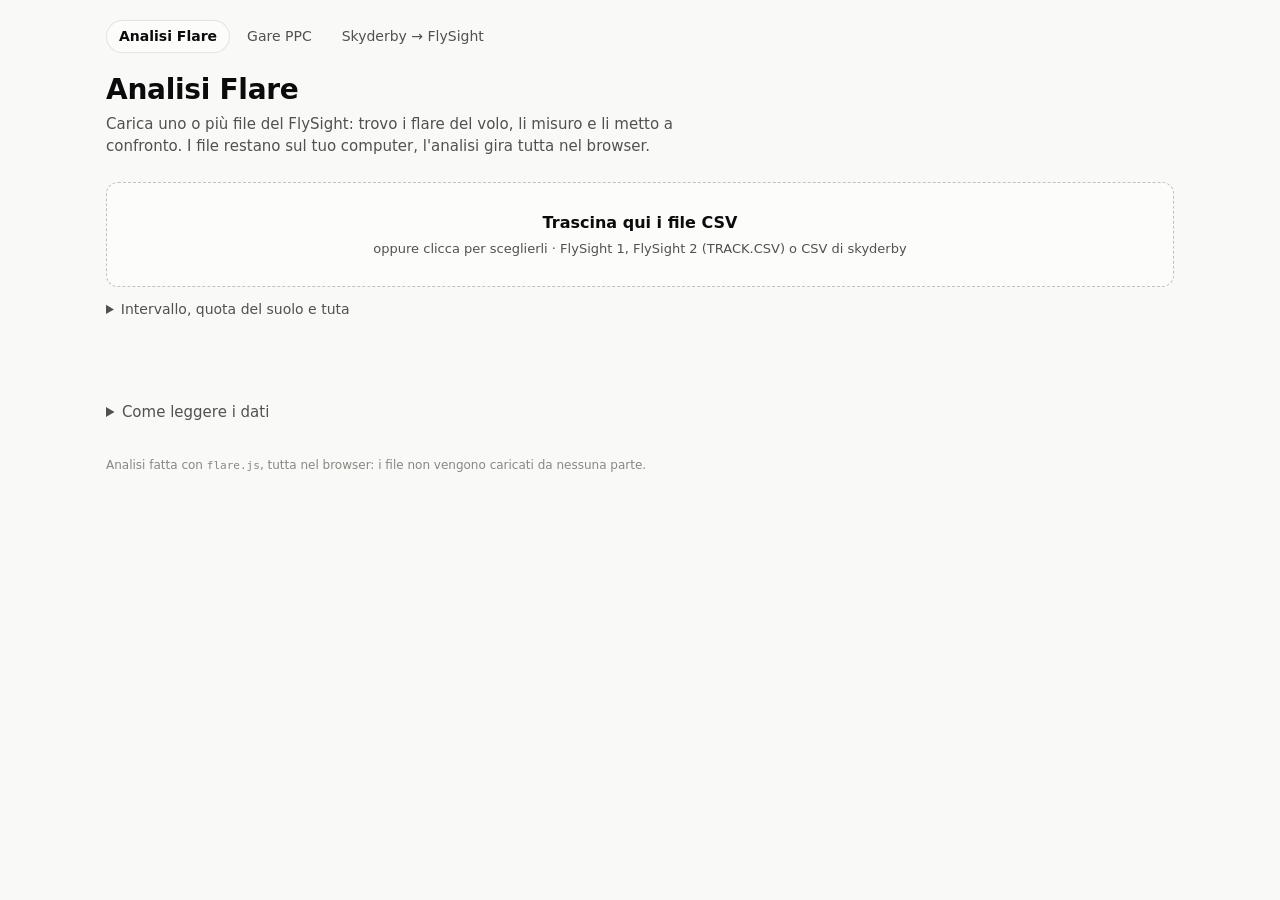
==== index.html @ 080bac43 "Analisi Flare: nuova sezione con giudizio, confronto e drag polar - Analisi tutta in JavaScript (fla" ====
<!doctype html>
<html lang="it">
<head>
<meta charset="utf-8">
<meta name="viewport" content="width=device-width, initial-scale=1">
<title>Analisi Flare</title>
<meta name="description" content="Analisi del flare da file GPS FlySight di tuta alare, direttamente nel browser.">
<link rel="stylesheet" href="style.css">
<script src="flare.js" defer></script>
</head>
<body>
<main>
  <nav class="sitenav" aria-label="Sezioni">
    <a href="index.html" aria-current="page">Analisi Flare</a>
    <a href="ppc.html">Gare PPC</a>
    <a href="skyderby.html">Skyderby → FlySight</a>
  </nav>

  <header class="top">
    <h1>Analisi Flare</h1>
    <p class="lede">Carica uno o più file del FlySight: trovo i flare del volo, li misuro e li metto a confronto.
      I file restano sul tuo computer, l'analisi gira tutta nel browser.</p>
  </header>

  <section class="input">
    <label class="drop" id="drop">
      <input type="file" id="files" accept=".csv,.CSV" multiple>
      <span class="drop-title">Trascina qui i file CSV</span>
      <span class="drop-sub">oppure clicca per sceglierli · FlySight 1, FlySight 2 (TRACK.CSV) o CSV di skyderby</span>
    </label>

    <details class="manual">
      <summary>Intervallo, quota del suolo e tuta</summary>
      <p>Normalmente il volo viene trovato da solo (dall'uscita all'apertura) e la quota del suolo dai punti
        dopo l'atterraggio. Se non funziona, indica tu dove cercare i flare, in secondi dall'inizio del file,
        e la quota del suolo in metri sul livello del mare (Reggio Emilia ≈ 36 m).
        Massa in volo (tu con l'attrezzatura) e superficie della tuta servono solo alla drag polar:
        cambiano la scala di CL e CD, non la forma né l'L/D. Se li lasci vuoti uso 80 kg e 2 m².</p>
      <div class="manual-row">
        <label>da <input type="number" id="da" step="1" min="0" inputmode="decimal"> s</label>
        <label>a <input type="number" id="a" step="1" min="0" inputmode="decimal"> s</label>
        <label>suolo <input type="number" id="ground" step="1" inputmode="decimal"> m</label>
        <label>massa <input type="number" id="mass" step="1" min="30" placeholder="80" inputmode="decimal"> kg</label>
        <label>superficie <input type="number" id="area" step="0.1" min="0.5" placeholder="2" inputmode="decimal"> m²</label>
        <button type="button" id="rerun" disabled>Rianalizza</button>
      </div>
    </details>

    <p class="status" id="status" role="status" aria-live="polite"></p>
  </section>

  <div id="results"></div>

  <details class="help">
    <summary>Come leggere i dati</summary>
    <dl>
      <dt>Dive angle</dt>
      <dd>L'inclinazione della traiettoria rispetto all'orizzonte, come in FlySight Viewer: positivo in picchiata,
        0 in orizzontale, negativo in salita. Nei grafici del flare il tempo è contato dal momento in cui diventi
        orizzontale (0 s).</dd>
      <dt>Carico (g)</dt>
      <dd>La pressione sulle ali: 1 g è il volo stabile, di più significa che stai tirando su. Si calcola da quanto
        velocemente curvi la traiettoria e da quanto vai veloce.</dd>
      <dt>V orizzontale</dt>
      <dd>La velocità totale nel momento in cui sei orizzontale. È il carburante della salita e conta al quadrato:
        10 km/h in più qui valgono parecchi metri.</dd>
      <dt>Parte ripida</dt>
      <dd>Il carico massimo finché la picchiata è oltre 25°. Deve restare leggero (sotto 2,1 g): tirare forte qui
        frena e consuma velocità prima di poterla usare. Sopra 2,6 g è uno strappo.</dd>
      <dt>Rotazione 45→25</dt>
      <dd>Quanti gradi al secondo ruoti tra 45° e 25° di picchiata. Paziente = 8 °/s o meno; i flare strappati
        arrivavano a 15–17 °/s. Da 45° all'orizzontale prenditi almeno 5 secondi.</dd>
      <dt>Picco di carico</dt>
      <dd>Il momento di massima pressione. Deve cadere vicino all'orizzonte (entro 12° di picchiata), non prima.</dd>
      <dt>g +1 s</dt>
      <dd>Il carico un secondo dopo l'orizzonte. Se scende sotto 1,6 g hai mollato all'orizzonte e la salita resta
        piatta: continua a ruotare per circa 2 secondi.</dd>
      <dt>Salita max</dt>
      <dd>L'angolo di salita più ripido dopo l'orizzonte. Con la CR+ i flare migliori arrivano a 20–25°.</dd>
      <dt>Guadagno</dt>
      <dd>Quota dell'apice meno quota del punto più basso.</dd>
      <dt>Ideale ed efficienza</dt>
      <dd>Senza aria tutta la velocità persa tra l'orizzontale e l'apice diventerebbe quota: (V orizz.² − V apice²) / 2g.
        L'efficienza è il guadagno vero diviso questo ideale; il resto se lo prende la resistenza. Nei flare buoni
        è intorno al 28%; sotto il 22% hai volato troppo in piano.</dd>
      <dt>V apice</dt>
      <dd>La velocità in cima alla salita: sotto 100 km/h attenzione, sotto 90 sei vicino allo stallo.</dd>
      <dt>Drag polar</dt>
      <dd>Coefficiente di portanza (CL) contro coefficiente di resistenza (CD), dalla V max all'apice. Si ricava
        dall'accelerazione: la parte opposta alla velocità è la resistenza, quella perpendicolare la portanza.
        Le rette tratteggiate sono a L/D costante (portanza diviso resistenza): più il punto sta in alto a sinistra,
        più la tuta stava volando in modo efficiente. Nel flare scorri lungo la polare: da CL basso in picchiata
        a CL alto quando tiri. <b>L/D massimo</b> è il valore più alto toccato nel flare; <b>CL max</b> è quanta
        portanza hai chiesto al massimo. La forma e l'L/D non dipendono da massa e superficie; il vento costante
        non cambia l'accelerazione ma sposta un po' la direzione della velocità, quindi leggila come tendenza.</dd>
      <dt>Riferimento +59 m</dt>
      <dd>La linea tratteggiata è il carico del flare record con la CR+ (8/11/2026): leggero e costante finché sei ripido,
        picco quasi 3 g all'orizzonte, pressione tenuta nei 2 s dopo.</dd>
      <dt>Precisione</dt>
      <dd>Il GPS misura la velocità rispetto al suolo, non all'aria: con vento i numeri cambiano un po'. Con file sotto
        i 5 Hz carichi e rotazioni sono approssimati. Le soglie sono tarate sulla Squirrel CR+.</dd>
    </dl>
  </details>

  <footer>Analisi fatta con <code>flare.js</code>, tutta nel browser: i file non vengono caricati da nessuna parte.</footer>
</main>
</body>
</html>
---- style.css ----
:root {
  color-scheme: light;
  --page: #f9f9f7;
  --surface: #fcfcfb;
  --ink: #0b0b0b;
  --ink-2: #52514e;
  --muted: #898781;
  --grid: #e1e0d9;
  --axis: #c3c2b7;
  --border: rgba(11, 11, 11, 0.10);
  --band: rgba(42, 120, 214, 0.08);
  --accent: #2a78d6;
  --error: #b42318;
  --s1: #2a78d6;  /* V totale */
  --s2: #eb6834;  /* V orizzontale */
  --s3: #1baf7a;  /* V verticale */
  --c4: #eda100;
  --c5: #e87ba4;
  --c6: #008300;
  --c7: #4a3aa7;
  --c8: #e34948;
}
@media (prefers-color-scheme: dark) {
  :root:not([data-theme="light"]) {
    color-scheme: dark;
    --page: #0d0d0d;
    --surface: #1a1a19;
    --ink: #ffffff;
    --ink-2: #c3c2b7;
    --muted: #898781;
    --grid: #2c2c2a;
    --axis: #383835;
    --border: rgba(255, 255, 255, 0.10);
    --band: rgba(57, 135, 229, 0.14);
    --accent: #3987e5;
    --error: #f97066;
    --s1: #3987e5;
    --s2: #d95926;
    --s3: #199e70;
    --c4: #c98500;
    --c5: #d55181;
    --c6: #008300;
    --c7: #9085e9;
    --c8: #e66767;
  }
}
:root[data-theme="dark"] {
  color-scheme: dark;
  --page: #0d0d0d;
  --surface: #1a1a19;
  --ink: #ffffff;
  --ink-2: #c3c2b7;
  --muted: #898781;
  --grid: #2c2c2a;
  --axis: #383835;
  --border: rgba(255, 255, 255, 0.10);
  --band: rgba(57, 135, 229, 0.14);
  --accent: #3987e5;
  --error: #f97066;
  --s1: #3987e5;
  --s2: #d95926;
  --s3: #199e70;
  --c4: #c98500;
  --c5: #d55181;
  --c6: #008300;
  --c7: #9085e9;
  --c8: #e66767;
}

* { box-sizing: border-box; }
html { -webkit-text-size-adjust: 100%; }
body {
  margin: 0;
  background: var(--page);
  color: var(--ink);
  font: 15px/1.5 system-ui, -apple-system, "Segoe UI", sans-serif;
}
main { max-width: 1100px; margin: 0 auto; padding: 32px 16px 48px; }
h1 { font-size: 28px; line-height: 1.2; margin: 0 0 6px; letter-spacing: -0.01em; }
h2 { font-size: 20px; margin: 0; line-height: 1.3; word-break: break-word; }
h3 { font-size: 16px; margin: 0 0 4px; }
.lede { color: var(--ink-2); margin: 0 0 24px; max-width: 62ch; }
code { font-size: 0.92em; }

/* ---------------------------------------------------------------- input */
.drop {
  display: flex; flex-direction: column; align-items: center; gap: 4px;
  padding: 28px 16px; text-align: center; cursor: pointer;
  background: var(--surface); border: 1.5px dashed var(--axis); border-radius: 12px;
  transition: border-color .15s, background .15s;
}
.drop:hover, .drop.over { border-color: var(--accent); }
.drop.over { background: var(--band); }
.drop input { position: absolute; width: 1px; height: 1px; opacity: 0; }
.drop:focus-within { outline: 2px solid var(--accent); outline-offset: 2px; }
.drop-title { font-weight: 600; font-size: 16px; }
.drop-sub { color: var(--ink-2); font-size: 13px; }

details > summary { cursor: pointer; color: var(--ink-2); }
details > summary:hover { color: var(--ink); }
.manual { margin-top: 12px; font-size: 14px; }
.manual p { color: var(--ink-2); margin: 8px 0; max-width: 70ch; }
.manual-row { display: flex; flex-wrap: wrap; gap: 12px; align-items: center; }
.manual input {
  width: 90px; padding: 6px 8px; font: inherit; color: var(--ink);
  background: var(--surface); border: 1px solid var(--axis); border-radius: 6px;
}
button {
  font: inherit; font-size: 14px; padding: 6px 12px; border-radius: 6px; cursor: pointer;
  color: var(--ink); background: var(--surface); border: 1px solid var(--axis);
}
button:hover:not(:disabled) { border-color: var(--accent); }
button:disabled { opacity: .5; cursor: default; }
.status { min-height: 1.5em; color: var(--ink-2); font-size: 14px; margin: 12px 0 0; }
.status.error { color: var(--error); }

/* -------------------------------------------------------------- results */
#results { display: flex; flex-direction: column; gap: 24px; margin-top: 16px; }
.card {
  background: var(--surface); border: 1px solid var(--border); border-radius: 12px;
  padding: 20px; min-width: 0;
}
.card-head { display: flex; flex-wrap: wrap; justify-content: space-between; align-items: baseline; gap: 8px 16px; margin-bottom: 4px; }
.meta { color: var(--ink-2); font-size: 13px; margin: 0 0 16px; }
.err { color: var(--error); margin: 8px 0 0; }
.block { margin-top: 20px; }
.block-head { display: flex; justify-content: space-between; align-items: baseline; gap: 8px; margin-bottom: 8px; }
.block-head h3 { margin: 0; }
.hint { color: var(--muted); font-size: 13px; margin: 0 0 8px; }

.flares { display: grid; gap: 16px; margin-top: 20px; }
.flare { border-top: 1px solid var(--border); padding-top: 20px; }
.flare-grid { display: grid; grid-template-columns: 1fr 1fr; gap: 16px; }
.flare-grid > .wide { grid-column: 1 / -1; }
@media (max-width: 720px) { .flare-grid { grid-template-columns: 1fr; } }
.chart-title { font-size: 13px; color: var(--ink-2); margin: 0 0 4px; }

.links { display: flex; flex-wrap: wrap; gap: 8px; }
.linkbtn { background: none; border: none; padding: 0; color: var(--accent); font-size: 13px; }
.linkbtn:hover { text-decoration: underline; }

/* --------------------------------------------------------------- tables */
.scroll { overflow-x: auto; -webkit-overflow-scrolling: touch; border: 1px solid var(--border); border-radius: 8px; }
table { border-collapse: collapse; width: 100%; font-size: 13px; }
th, td { padding: 6px 10px; text-align: right; white-space: nowrap; font-variant-numeric: tabular-nums; }
th:first-child, td:first-child { text-align: left; }
thead th { color: var(--ink-2); font-weight: 600; border-bottom: 1px solid var(--axis); background: var(--surface); position: sticky; top: 0; }
tbody tr + tr td { border-top: 1px solid var(--grid); }
tbody td:first-child { color: var(--ink-2); }
td.event { color: var(--ink); font-weight: 600; text-align: left; }
tr.marked td { background: var(--band); }

/* --------------------------------------------------------------- charts */
.chart { position: relative; width: 100%; }
.chart svg { display: block; width: 100%; overflow: visible; touch-action: pan-y; }
.chart svg:focus { outline: none; }
.chart svg:focus-visible { outline: 2px solid var(--accent); outline-offset: 2px; border-radius: 4px; }
.legend { display: flex; flex-wrap: wrap; gap: 4px 16px; font-size: 12px; color: var(--ink-2); margin-bottom: 4px; }
.legend span { display: inline-flex; align-items: center; gap: 6px; }
.key { display: inline-block; width: 14px; height: 2px; border-radius: 1px; }
.tick { fill: var(--muted); font-size: 11px; font-variant-numeric: tabular-nums; }
.gridline { stroke: var(--grid); stroke-width: 1; }
.baseline { stroke: var(--axis); stroke-width: 1; }
.mark-line { stroke: var(--muted); stroke-width: 1; stroke-dasharray: 3 3; }
.mark-label { fill: var(--ink-2); font-size: 11px; }
.band { fill: var(--band); }
.band-label { fill: var(--ink-2); font-size: 11px; font-weight: 600; }
.direct { fill: var(--ink-2); font-size: 11px; }
.cross { stroke: var(--muted); stroke-width: 1; }
.ray { stroke: var(--axis); stroke-width: 1; stroke-dasharray: 2 4; }
.ray-label { fill: var(--muted); font-size: 10px; }
.picks { display: flex; flex-wrap: wrap; gap: 4px 16px; margin: 4px 0 12px; }
.picks .check { margin: 0; }
.tip {
  position: absolute; top: 0; pointer-events: none; z-index: 2;
  background: var(--surface); color: var(--ink); border: 1px solid var(--border);
  box-shadow: 0 4px 16px rgba(0, 0, 0, .12); border-radius: 8px;
  padding: 8px 10px; font-size: 12px; min-width: 120px;
}
.tip[hidden] { display: none; }
.tip-head { color: var(--muted); margin-bottom: 4px; }
.tip-row { display: flex; align-items: center; gap: 8px; }
.tip-row b { font-variant-numeric: tabular-nums; min-width: 3.5em; text-align: right; }
.tip-row span:last-child { color: var(--ink-2); }

/* --------------------------------------------------------------- flare */
.kpis { display: grid; grid-template-columns: repeat(auto-fit, minmax(150px, 1fr)); gap: 12px; margin: 12px 0 16px; }
.kpi { display: flex; flex-direction: column; gap: 2px; padding: 12px 14px; background: var(--page); border: 1px solid var(--border); border-radius: 8px; }
.kpi-label { font-size: 12px; color: var(--ink-2); }
.kpi-value { font-size: 24px; font-weight: 600; font-variant-numeric: tabular-nums; line-height: 1.2; }
.kpi-value small { font-size: 13px; font-weight: 400; color: var(--ink-2); }
.kpi-sub { font-size: 12px; color: var(--muted); }
.verdict { margin: 0 0 20px; }
.advice { margin: 0 0 10px; padding: 10px 14px; border-left: 3px solid var(--accent); background: var(--band); border-radius: 0 8px 8px 0; max-width: 80ch; }
.checks { list-style: none; margin: 0; padding: 0; display: grid; gap: 6px; max-width: 90ch; font-size: 14px; }
.checks li { display: flex; gap: 10px; align-items: baseline; color: var(--ink-2); }
.checks li b { color: var(--ink); }
.badge { flex: none; width: 18px; height: 18px; border-radius: 50%; display: inline-grid; place-items: center; font-size: 11px; font-weight: 700; color: #fff; transform: translateY(3px); }
.ok .badge { background: #1baf7a; }
.warn .badge { background: #c98500; }
.bad .badge { background: var(--error); }
.sr { position: absolute; width: 1px; height: 1px; overflow: hidden; clip: rect(0 0 0 0); }
.flare > .block-head { flex-wrap: wrap; }
.flare details { margin-top: 16px; font-size: 14px; }
.flare details summary { color: var(--accent); cursor: pointer; }
tr.marked td { font-weight: 600; }

/* ----------------------------------------------------------------- help */
.help { margin-top: 32px; }
.help dl { margin: 12px 0 0; display: grid; grid-template-columns: max-content 1fr; gap: 8px 20px; max-width: 860px; }
.help dt { font-weight: 600; }
.help dd { margin: 0; color: var(--ink-2); }
@media (max-width: 600px) {
  .help dl { grid-template-columns: 1fr; gap: 2px; }
  .help dd { margin-bottom: 10px; }
  .card { padding: 16px; }
}
footer { margin-top: 32px; color: var(--muted); font-size: 12px; }

/* ------------------------------------------------------------ site nav */
.sitenav { display: flex; flex-wrap: wrap; gap: 4px; margin: -12px 0 20px; font-size: 14px; }
.sitenav a {
  color: var(--ink-2); text-decoration: none; padding: 5px 12px; border-radius: 999px;
  border: 1px solid transparent;
}
.sitenav a:hover { color: var(--ink); border-color: var(--axis); }
.sitenav a[aria-current="page"] { color: var(--ink); background: var(--surface); border-color: var(--border); font-weight: 600; }

/* ----------------------------------------------------------------- PPC */
[hidden] { display: none !important; }
#app { display: flex; flex-direction: column; gap: 24px; margin-top: 16px; }
.pick { display: inline-flex; align-items: center; gap: 8px; font-size: 13px; color: var(--ink-2); }
select, .ppc-settings input[type="number"] {
  font: inherit; font-size: 14px; padding: 6px 8px; color: var(--ink);
  background: var(--surface); border: 1px solid var(--axis); border-radius: 6px; max-width: 100%;
}
.ppc-layout { display: grid; grid-template-columns: minmax(0, 1fr) minmax(0, 1.1fr); gap: 24px; }
@media (max-width: 760px) { .ppc-layout { grid-template-columns: 1fr; } }
.ppc-settings { display: flex; flex-direction: column; gap: 16px; }
.field { display: flex; flex-direction: column; gap: 6px; }
.field-label { font-size: 13px; font-weight: 600; color: var(--ink-2); }
.field .hint { margin: 0; }
.window-row { display: flex; flex-wrap: wrap; gap: 8px; align-items: center; }
.window-row label { display: inline-flex; align-items: center; gap: 6px; font-size: 14px; color: var(--ink-2); }
.window-row input[type="number"] { width: 96px; }
.lane-row input[type="number"] { width: 130px; }
.ppc-settings input:disabled { opacity: .5; }
.updown { display: inline-flex; }
.updown button { padding: 6px 10px; }
.updown button:first-child { border-radius: 6px 0 0 6px; }
.updown button:last-child { border-radius: 0 6px 6px 0; margin-left: -1px; }
.check { display: inline-flex; align-items: center; gap: 8px; font-size: 14px; cursor: pointer; }
.check.small { font-size: 13px; color: var(--ink-2); margin-bottom: 8px; }
.seg { display: inline-flex; border: 1px solid var(--axis); border-radius: 8px; padding: 2px; width: max-content; max-width: 100%; }
.seg button { border: none; background: none; border-radius: 6px; padding: 6px 14px; color: var(--ink-2); }
.seg button[aria-checked="true"] { background: var(--accent); color: #fff; }
.seg button:hover:not([aria-checked="true"]) { color: var(--ink); }

.score { display: flex; flex-direction: column; gap: 2px; padding: 14px 16px; border-radius: 10px; background: var(--band); margin-bottom: 12px; }
.score-label { font-size: 13px; color: var(--ink-2); font-weight: 600; }
.score-value { font-size: 34px; font-weight: 650; line-height: 1.15; font-variant-numeric: tabular-nums; letter-spacing: -0.01em; }
.score-value small, .stats dd small { font-size: 0.5em; font-weight: 500; color: var(--ink-2); }
.stats { display: grid; grid-template-columns: max-content 1fr; gap: 6px 16px; margin: 0 0 12px; align-items: baseline; }
.stats dt { color: var(--ink-2); font-size: 14px; }
.stats dd { margin: 0; font-size: 20px; font-weight: 600; font-variant-numeric: tabular-nums; }
.stats dd small { font-size: 13px; }
.stats .on { color: var(--accent); }
.stats.small dd { font-size: 16px; }
.air { border-top: 1px solid var(--border); padding-top: 12px; margin-top: 4px; }
.air-title { font-size: 13px; font-weight: 600; color: var(--ink-2); margin: 0 0 8px; }
.panel-title { fill: var(--ink-2); font-size: 12px; }
.key.dash { background: none !important; border-top: 2px dashed var(--c); height: 0; }
.lane { fill: var(--band); stroke: var(--accent); stroke-width: 1; stroke-dasharray: 4 3; }
.arrow { vertical-align: -3px; color: var(--ink); }
#wind .scroll { margin-bottom: 8px; }
#wind td:nth-child(3), #wind th:nth-child(3) { text-align: left; }
#app .block-head { flex-wrap: wrap; }
#app .block-head h3 { margin-right: auto; }
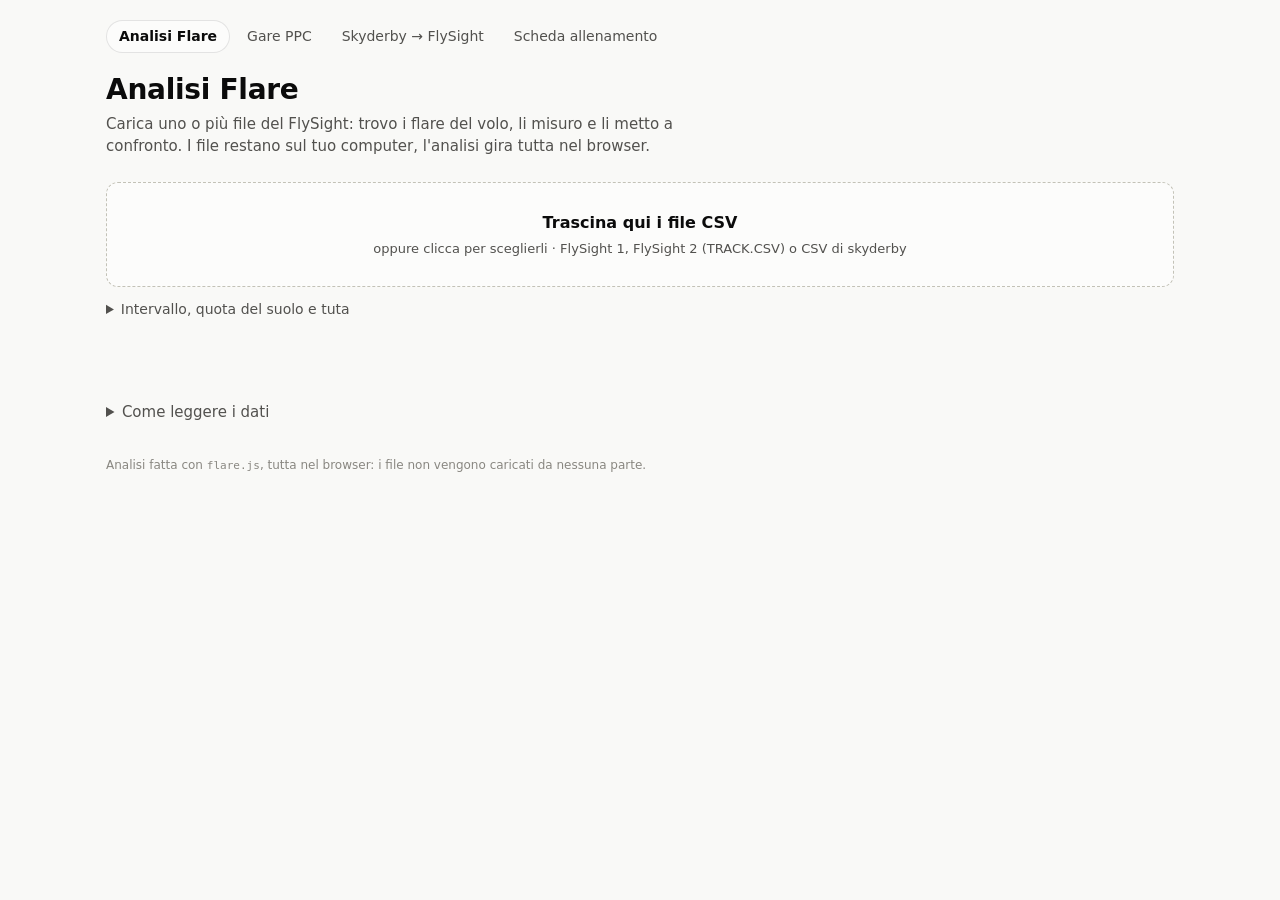
==== commit e2ae4773: "Scheda allenamento: nuova sezione interattiva Pagina scheda.html con la scheda off-season letta da s" ====
--- a/index.html
+++ b/index.html
@@ -14,6 +14,7 @@
     <a href="index.html" aria-current="page">Analisi Flare</a>
     <a href="ppc.html">Gare PPC</a>
     <a href="skyderby.html">Skyderby → FlySight</a>
+    <a href="scheda.html">Scheda allenamento</a>
   </nav>
 
   <header class="top">
@@ -64,12 +65,24 @@
       <dt>V orizzontale</dt>
       <dd>La velocità totale nel momento in cui sei orizzontale. È il carburante della salita e conta al quadrato:
         10 km/h in più qui valgono parecchi metri.</dd>
+      <dt>Picchiata prima del flare</dt>
+      <dd>Il tratto continuo più ripido di 15° che finisce alla V max: quanto dura, l'angolo medio e la quota che consuma.
+        La V max è <b>già stabile</b> se nei 3 secondi prima è cresciuta meno di 5 km/h, cioè avevi già raggiunto la velocità
+        della picchiata; <b>ancora in aumento</b> vuol dire che hai iniziato a tirare mentre stavi ancora accelerando.</dd>
+      <dt>Riepilogo</dt>
+      <dd>Una colonna per flare; con più flare in grassetto c'è il valore migliore di ogni riga.</dd>
+      <dt>Carico a 250 km/h</dt>
+      <dd>Più vai veloce, più g senti per la stessa posizione delle ali: a 420 km/h una richiamata morbida dà 4 g.
+        Per confrontare flare con velocità diverse il carico viene riportato a 250 km/h (g × (250 / V)²): dice quanto
+        sta lavorando l'ala, indipendentemente dalla velocità. È il grafico "Quanto lavora l'ala".</dd>
       <dt>Parte ripida</dt>
-      <dd>Il carico massimo finché la picchiata è oltre 25°. Deve restare leggero (sotto 2,1 g): tirare forte qui
-        frena e consuma velocità prima di poterla usare. Sopra 2,6 g è uno strappo.</dd>
+      <dd>Il carico massimo, riportato a 250 km/h, finché la picchiata è oltre 25°. Deve restare leggero (sotto 1,8):
+        tirare forte qui frena e consuma velocità prima di poterla usare. Sopra 2,4 è uno strappo. Nei flare buoni con la
+        CR+ e in quelli da +87…+158 m di altri piloti sta tra 1,5 e 1,8; nei flare strappati tra 2,6 e 3,3.</dd>
       <dt>Rotazione 45→25</dt>
-      <dd>Quanti gradi al secondo ruoti tra 45° e 25° di picchiata. Paziente = 8 °/s o meno; i flare strappati
-        arrivavano a 15–17 °/s. Da 45° all'orizzontale prenditi almeno 5 secondi.</dd>
+      <dd>Quanti gradi al secondo ruoti tra 45° e 25° di picchiata, riportati a 300 km/h (a velocità più alta, con la
+        stessa ala, si ruota più in fretta). Paziente = 8 °/s o meno; i flare strappati arrivavano a 15–17 °/s.
+        Da 45° all'orizzontale prenditi almeno 5 secondi.</dd>
       <dt>Picco di carico</dt>
       <dd>Il momento di massima pressione. Deve cadere vicino all'orizzonte (entro 12° di picchiata), non prima.</dd>
       <dt>g +1 s</dt>
@@ -94,8 +107,8 @@
         portanza hai chiesto al massimo. La forma e l'L/D non dipendono da massa e superficie; il vento costante
         non cambia l'accelerazione ma sposta un po' la direzione della velocità, quindi leggila come tendenza.</dd>
       <dt>Riferimento +59 m</dt>
-      <dd>La linea tratteggiata è il carico del flare record con la CR+ (8/11/2026): leggero e costante finché sei ripido,
-        picco quasi 3 g all'orizzonte, pressione tenuta nei 2 s dopo.</dd>
+      <dd>La linea tratteggiata nel grafico "Quanto lavora l'ala" è il flare record con la CR+ (8/11/2026): leggero
+        finché sei ripido, rampa continua fino all'orizzonte, ala ancora carica nella salita.</dd>
       <dt>Precisione</dt>
       <dd>Il GPS misura la velocità rispetto al suolo, non all'aria: con vento i numeri cambiano un po'. Con file sotto
         i 5 Hz carichi e rotazioni sono approssimati. Le soglie sono tarate sulla Squirrel CR+.</dd>
--- a/style.css
+++ b/style.css
@@ -201,6 +201,13 @@
 .bad .badge { background: var(--error); }
 .sr { position: absolute; width: 1px; height: 1px; overflow: hidden; clip: rect(0 0 0 0); }
 .flare > .block-head { flex-wrap: wrap; }
+table.summary th, table.summary td { white-space: normal; text-align: left; vertical-align: top; min-width: 9em; padding: 8px 12px; }
+table.summary tbody th { color: var(--ink-2); font-weight: 400; min-width: 12em; position: sticky; left: 0; background: var(--surface); }
+table.summary thead th:first-child { position: sticky; left: 0; z-index: 1; }
+table.summary td.best { font-weight: 700; }
+table.summary tbody tr + tr th { border-top: 1px solid var(--grid); }
+.flare-pick { display: flex; flex-wrap: wrap; align-items: center; gap: 8px 12px; }
+.flare-pick .seg { flex-wrap: wrap; }
 .flare details { margin-top: 16px; font-size: 14px; }
 .flare details summary { color: var(--accent); cursor: pointer; }
 tr.marked td { font-weight: 600; }
@@ -276,3 +283,75 @@
 #wind td:nth-child(3), #wind th:nth-child(3) { text-align: left; }
 #app .block-head { flex-wrap: wrap; }
 #app .block-head h3 { margin-right: auto; }
+
+/* ------------------------------------------------------------- scheda */
+.sk-meta { display: flex; flex-wrap: wrap; gap: 6px 20px; margin: 0 0 20px; font-size: 13px; }
+.sk-meta div { display: flex; gap: 6px; }
+.sk-meta dt { color: var(--ink-2); }
+.sk-meta dd { margin: 0; font-weight: 600; font-variant-numeric: tabular-nums; }
+.sk-bar { display: flex; flex-wrap: wrap; justify-content: space-between; align-items: center; gap: 12px 24px; }
+.sk-bar-group { display: flex; flex-wrap: wrap; align-items: center; gap: 8px; }
+.sk-bar-label { font-size: 13px; color: var(--ink-2); font-weight: 600; }
+#edit[aria-pressed="true"] { background: var(--accent); border-color: var(--accent); color: #fff; }
+.sk-filebtn {
+  position: relative; display: inline-flex; align-items: center; font-size: 14px; padding: 6px 12px;
+  border-radius: 6px; cursor: pointer; background: var(--surface); border: 1px solid var(--axis);
+}
+.sk-filebtn:hover { border-color: var(--accent); }
+.sk-filebtn:focus-within { outline: 2px solid var(--accent); outline-offset: 2px; }
+.sk-filebtn input { position: absolute; width: 1px; height: 1px; opacity: 0; }
+.sk-local, .sk-edit-hint { font-size: 13px; color: var(--ink-2); margin: 4px 0 0; max-width: 80ch; }
+.sk-edit-hint { padding: 10px 14px; border-left: 3px solid var(--accent); background: var(--band); border-radius: 0 8px 8px 0; }
+
+.sk-section { margin-top: 32px; }
+.sk-section-title { font-size: 13px; text-transform: uppercase; letter-spacing: .08em; color: var(--ink-2); font-weight: 600; margin-bottom: 12px; }
+.sk-modules { display: grid; grid-template-columns: repeat(auto-fit, minmax(min(100%, 440px), 1fr)); gap: 16px; align-items: start; }
+.sk-module { display: flex; flex-direction: column; gap: 10px; }
+.sk-module-head { display: flex; flex-wrap: wrap; align-items: baseline; gap: 4px 10px; }
+.sk-module-head h3 { margin: 0; }
+.sk-tag { font-size: 12px; font-weight: 700; color: var(--accent); font-variant-numeric: tabular-nums; }
+.sk-day { font-size: 13px; color: var(--muted); }
+
+.sk-table th, .sk-table td { white-space: normal; text-align: left; vertical-align: top; padding: 7px 10px; }
+.sk-table tbody td:first-child { color: var(--ink); }
+.sk-table td.sk-val { white-space: nowrap; font-variant-numeric: tabular-nums; color: var(--ink-2); width: 1%; }
+.sk-table td.sk-var { color: var(--accent); font-weight: 600; }
+.sk-table.sk-num td { white-space: nowrap; color: var(--ink-2); }
+.sk-table.sk-num td:first-child { font-weight: 700; color: var(--accent); }
+.sk-table tr.sk-sub td {
+  font-size: 11px; font-weight: 700; letter-spacing: .06em; text-transform: uppercase; color: var(--accent);
+  padding-top: 12px; background: var(--band);
+}
+.sk-note { margin: 0; font-size: 13px; color: var(--ink-2); padding: 8px 12px; border-left: 3px solid var(--axis); background: var(--page); border-radius: 0 6px 6px 0; }
+.sk-note-dz { border-left-color: var(--c4); }
+
+.sk-week, .sk-rules { margin-top: 32px; }
+.sk-week h2, .sk-rules h2 { margin-bottom: 12px; }
+.sk-week-table td { min-width: 9em; }
+.sk-week-table td.sk-dayname { font-weight: 700; min-width: 0; width: 1%; white-space: nowrap; }
+.sk-slot { display: block; font-size: 11px; font-weight: 700; letter-spacing: .06em; text-transform: uppercase; color: var(--muted); }
+.sk-hard { color: var(--error); font-weight: 600; }
+.sk-strong { color: var(--ink); font-weight: 600; }
+.sk-easy { color: var(--ink-2); }
+.sk-fly { color: var(--accent); font-weight: 600; }
+.sk-week-note { margin: 10px 0 0; }
+.sk-rules ul { margin: 0; padding-left: 18px; display: grid; gap: 6px; font-size: 14px; color: var(--ink-2); max-width: 90ch; }
+.sk-rules b { color: var(--ink); }
+
+.sk-editing [data-ed] { outline: 1px dashed var(--axis); outline-offset: 1px; border-radius: 3px; min-width: 1.5em; cursor: text; }
+.sk-editing [data-ed]:focus { outline: 2px solid var(--accent); background: var(--band); }
+.sk-x-col { width: 1%; padding: 4px !important; }
+.sk-x { padding: 2px 8px; font-size: 12px; color: var(--muted); }
+.sk-x:hover { color: var(--error); border-color: var(--error) !important; }
+.sk-add { display: flex; gap: 8px; margin-top: 8px; }
+.sk-add button { font-size: 13px; padding: 4px 10px; }
+
+@media print {
+  .sitenav, .sk-bar, .status, .sk-local, .sk-edit-hint, .sk-add, .sk-x-col { display: none !important; }
+  body { background: #fff; color: #000; font-size: 11px; }
+  main { padding: 0; max-width: none; }
+  .card { border: 1px solid #ccc; break-inside: avoid; padding: 10px; }
+  .sk-modules { grid-template-columns: 1fr 1fr; gap: 8px; }
+  .sk-section { margin-top: 14px; }
+  .scroll { overflow: visible; border: none; }
+}
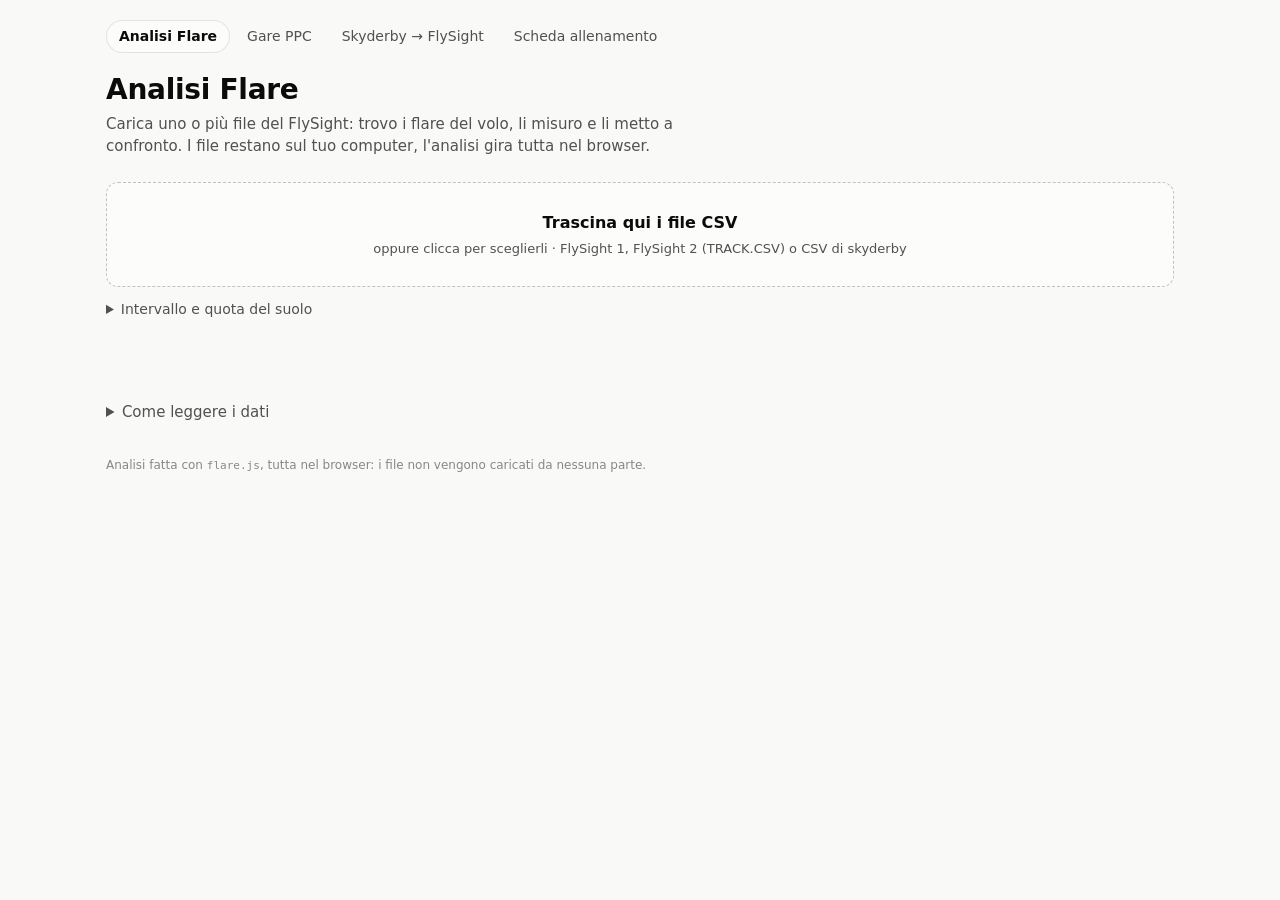
==== commit 51863b08: "Analisi Flare: solo la tabella di resoconto, più colorata - Tolti tutti i grafici (anche dal confron" ====
--- a/index.html
+++ b/index.html
@@ -31,18 +31,14 @@
     </label>
 
     <details class="manual">
-      <summary>Intervallo, quota del suolo e tuta</summary>
+      <summary>Intervallo e quota del suolo</summary>
       <p>Normalmente il volo viene trovato da solo (dall'uscita all'apertura) e la quota del suolo dai punti
         dopo l'atterraggio. Se non funziona, indica tu dove cercare i flare, in secondi dall'inizio del file,
-        e la quota del suolo in metri sul livello del mare (Reggio Emilia ≈ 36 m).
-        Massa in volo (tu con l'attrezzatura) e superficie della tuta servono solo alla drag polar:
-        cambiano la scala di CL e CD, non la forma né l'L/D. Se li lasci vuoti uso 80 kg e 2 m².</p>
+        e la quota del suolo in metri sul livello del mare (Reggio Emilia ≈ 36 m).</p>
       <div class="manual-row">
         <label>da <input type="number" id="da" step="1" min="0" inputmode="decimal"> s</label>
         <label>a <input type="number" id="a" step="1" min="0" inputmode="decimal"> s</label>
         <label>suolo <input type="number" id="ground" step="1" inputmode="decimal"> m</label>
-        <label>massa <input type="number" id="mass" step="1" min="30" placeholder="80" inputmode="decimal"> kg</label>
-        <label>superficie <input type="number" id="area" step="0.1" min="0.5" placeholder="2" inputmode="decimal"> m²</label>
         <button type="button" id="rerun" disabled>Rianalizza</button>
       </div>
     </details>
@@ -57,8 +53,7 @@
     <dl>
       <dt>Dive angle</dt>
       <dd>L'inclinazione della traiettoria rispetto all'orizzonte, come in FlySight Viewer: positivo in picchiata,
-        0 in orizzontale, negativo in salita. Nei grafici del flare il tempo è contato dal momento in cui diventi
-        orizzontale (0 s).</dd>
+        0 in orizzontale, negativo in salita.</dd>
       <dt>Carico (g)</dt>
       <dd>La pressione sulle ali: 1 g è il volo stabile, di più significa che stai tirando su. Si calcola da quanto
         velocemente curvi la traiettoria e da quanto vai veloce.</dd>
@@ -70,19 +65,13 @@
         La V max è <b>già stabile</b> se nei 3 secondi prima è cresciuta meno di 5 km/h, cioè avevi già raggiunto la velocità
         della picchiata; <b>ancora in aumento</b> vuol dire che hai iniziato a tirare mentre stavi ancora accelerando.</dd>
       <dt>Riepilogo</dt>
-      <dd>Una colonna per flare; con più flare in grassetto c'è il valore migliore di ogni riga.</dd>
-      <dt>Carico a 250 km/h</dt>
-      <dd>Più vai veloce, più g senti per la stessa posizione delle ali: a 420 km/h una richiamata morbida dà 4 g.
-        Per confrontare flare con velocità diverse il carico viene riportato a 250 km/h (g × (250 / V)²): dice quanto
-        sta lavorando l'ala, indipendentemente dalla velocità. È il grafico "Quanto lavora l'ala".</dd>
-      <dt>Parte ripida</dt>
-      <dd>Il carico massimo, riportato a 250 km/h, finché la picchiata è oltre 25°. Deve restare leggero (sotto 1,8):
-        tirare forte qui frena e consuma velocità prima di poterla usare. Sopra 2,4 è uno strappo. Nei flare buoni con la
-        CR+ e in quelli da +87…+158 m di altri piloti sta tra 1,5 e 1,8; nei flare strappati tra 2,6 e 3,3.</dd>
+      <dd>Una colonna per flare, con le misure divise in tre fasi: picchiata, richiamata e salita. Con più flare
+        ogni cella è colorata rispetto agli altri della stessa riga: verde verso il migliore, arancio verso il
+        peggiore, senza colore a metà; il migliore è anche in grassetto. Caricando più file compare in cima il
+        confronto con tutti i flare, con un colore per file.</dd>
       <dt>Rotazione 45→25</dt>
-      <dd>Quanti gradi al secondo ruoti tra 45° e 25° di picchiata, riportati a 300 km/h (a velocità più alta, con la
-        stessa ala, si ruota più in fretta). Paziente = 8 °/s o meno; i flare strappati arrivavano a 15–17 °/s.
-        Da 45° all'orizzontale prenditi almeno 5 secondi.</dd>
+      <dd>Quanti gradi al secondo ruoti tra 45° e 25° di picchiata. Paziente = 8 °/s o meno; i flare strappati
+        arrivavano a 15–17 °/s. Da 45° all'orizzontale prenditi almeno 5 secondi.</dd>
       <dt>Picco di carico</dt>
       <dd>Il momento di massima pressione. Deve cadere vicino all'orizzonte (entro 12° di picchiata), non prima.</dd>
       <dt>g +1 s</dt>
@@ -98,20 +87,13 @@
         è intorno al 28%; sotto il 22% hai volato troppo in piano.</dd>
       <dt>V apice</dt>
       <dd>La velocità in cima alla salita: sotto 100 km/h attenzione, sotto 90 sei vicino allo stallo.</dd>
-      <dt>Drag polar</dt>
-      <dd>Coefficiente di portanza (CL) contro coefficiente di resistenza (CD), dalla V max all'apice. Si ricava
-        dall'accelerazione: la parte opposta alla velocità è la resistenza, quella perpendicolare la portanza.
-        Le rette tratteggiate sono a L/D costante (portanza diviso resistenza): più il punto sta in alto a sinistra,
-        più la tuta stava volando in modo efficiente. Nel flare scorri lungo la polare: da CL basso in picchiata
-        a CL alto quando tiri. <b>L/D massimo</b> è il valore più alto toccato nel flare; <b>CL max</b> è quanta
-        portanza hai chiesto al massimo. La forma e l'L/D non dipendono da massa e superficie; il vento costante
-        non cambia l'accelerazione ma sposta un po' la direzione della velocità, quindi leggila come tendenza.</dd>
-      <dt>Riferimento +59 m</dt>
-      <dd>La linea tratteggiata nel grafico "Quanto lavora l'ala" è il flare record con la CR+ (8/11/2026): leggero
-        finché sei ripido, rampa continua fino all'orizzonte, ala ancora carica nella salita.</dd>
+      <dt>L/D massimo</dt>
+      <dd>Il rapporto più alto tra portanza e resistenza tra la V max e l'apice, ricavato dall'accelerazione: la parte
+        opposta alla velocità è la resistenza, quella perpendicolare la portanza. Il vento costante non cambia
+        l'accelerazione ma sposta un po' la direzione della velocità, quindi leggilo come tendenza.</dd>
       <dt>Precisione</dt>
       <dd>Il GPS misura la velocità rispetto al suolo, non all'aria: con vento i numeri cambiano un po'. Con file sotto
-        i 5 Hz carichi e rotazioni sono approssimati. Le soglie sono tarate sulla Squirrel CR+.</dd>
+        i 5 Hz carichi e rotazioni sono approssimati.</dd>
     </dl>
   </details>
 
--- a/style.css
+++ b/style.css
@@ -169,8 +169,6 @@
 .cross { stroke: var(--muted); stroke-width: 1; }
 .ray { stroke: var(--axis); stroke-width: 1; stroke-dasharray: 2 4; }
 .ray-label { fill: var(--muted); font-size: 10px; }
-.picks { display: flex; flex-wrap: wrap; gap: 4px 16px; margin: 4px 0 12px; }
-.picks .check { margin: 0; }
 .tip {
   position: absolute; top: 0; pointer-events: none; z-index: 2;
   background: var(--surface); color: var(--ink); border: 1px solid var(--border);
@@ -184,32 +182,46 @@
 .tip-row span:last-child { color: var(--ink-2); }
 
 /* --------------------------------------------------------------- flare */
-.kpis { display: grid; grid-template-columns: repeat(auto-fit, minmax(150px, 1fr)); gap: 12px; margin: 12px 0 16px; }
-.kpi { display: flex; flex-direction: column; gap: 2px; padding: 12px 14px; background: var(--page); border: 1px solid var(--border); border-radius: 8px; }
-.kpi-label { font-size: 12px; color: var(--ink-2); }
-.kpi-value { font-size: 24px; font-weight: 600; font-variant-numeric: tabular-nums; line-height: 1.2; }
-.kpi-value small { font-size: 13px; font-weight: 400; color: var(--ink-2); }
-.kpi-sub { font-size: 12px; color: var(--muted); }
-.verdict { margin: 0 0 20px; }
-.advice { margin: 0 0 10px; padding: 10px 14px; border-left: 3px solid var(--accent); background: var(--band); border-radius: 0 8px 8px 0; max-width: 80ch; }
-.checks { list-style: none; margin: 0; padding: 0; display: grid; gap: 6px; max-width: 90ch; font-size: 14px; }
-.checks li { display: flex; gap: 10px; align-items: baseline; color: var(--ink-2); }
-.checks li b { color: var(--ink); }
-.badge { flex: none; width: 18px; height: 18px; border-radius: 50%; display: inline-grid; place-items: center; font-size: 11px; font-weight: 700; color: #fff; transform: translateY(3px); }
-.ok .badge { background: #1baf7a; }
-.warn .badge { background: #c98500; }
-.bad .badge { background: var(--error); }
-.sr { position: absolute; width: 1px; height: 1px; overflow: hidden; clip: rect(0 0 0 0); }
-.flare > .block-head { flex-wrap: wrap; }
-table.summary th, table.summary td { white-space: normal; text-align: left; vertical-align: top; min-width: 9em; padding: 8px 12px; }
-table.summary tbody th { color: var(--ink-2); font-weight: 400; min-width: 12em; position: sticky; left: 0; background: var(--surface); }
-table.summary thead th:first-child { position: sticky; left: 0; z-index: 1; }
+/* colori del riepilogo: verso il migliore / verso il peggiore della riga, e una tinta per fase */
+:root { --good: #1baf7a; --bad: #eb6834; --ph-dive: #2a78d6; --ph-pull: #4a3aa7; --ph-climb: #e87ba4; }
+@media (prefers-color-scheme: dark) {
+  :root:not([data-theme="light"]) { --good: #199e70; --bad: #d95926; --ph-dive: #3987e5; --ph-pull: #9085e9; --ph-climb: #d55181; }
+}
+:root[data-theme="dark"] { --good: #199e70; --bad: #d95926; --ph-dive: #3987e5; --ph-pull: #9085e9; --ph-climb: #d55181; }
+
+table.summary { border-collapse: separate; border-spacing: 0; }
+table.summary th, table.summary td { white-space: normal; text-align: left; vertical-align: top; min-width: 9em; padding: 9px 12px; }
+table.summary tbody td { border-top: 1px solid var(--grid); font-variant-numeric: tabular-nums; }
+table.summary tbody th[scope=row] {
+  color: var(--ink-2); font-weight: 400; min-width: 12em; position: sticky; left: 0; z-index: 1;
+  background: var(--surface); border-top: 1px solid var(--grid); border-left: 4px solid var(--ph);
+}
+table.summary thead th { vertical-align: bottom; border-bottom: 1px solid var(--axis); }
+table.summary thead th.corner { position: sticky; left: 0; z-index: 2; }
+table.summary thead th[style*="--col"] { box-shadow: inset 0 3px 0 var(--col); }
 table.summary td.best { font-weight: 700; }
-table.summary tbody tr + tr th { border-top: 1px solid var(--grid); }
-.flare-pick { display: flex; flex-wrap: wrap; align-items: center; gap: 8px 12px; }
-.flare-pick .seg { flex-wrap: wrap; }
-.flare details { margin-top: 16px; font-size: 14px; }
-.flare details summary { color: var(--accent); cursor: pointer; }
+.ph-dive { --ph: var(--ph-dive); }
+.ph-pull { --ph: var(--ph-pull); }
+.ph-climb { --ph: var(--ph-climb); }
+table.summary tr.phase th {
+  position: static; padding: 7px 12px 5px; font-size: 12px; font-weight: 700; letter-spacing: .06em; text-transform: uppercase;
+  color: var(--ink); background: color-mix(in srgb, var(--ph) 16%, var(--surface)); border-left: 4px solid var(--ph);
+}
+table.summary tr.phase th::before {
+  content: ""; display: inline-block; width: 8px; height: 8px; border-radius: 50%; margin-right: 8px; background: var(--ph); vertical-align: 1px;
+}
+table.summary tr.key-row td { font-size: 17px; font-weight: 600; }
+table.summary tr.key-row td.best { font-weight: 800; }
+table.summary tr.key-row th[scope=row] { color: var(--ink); font-weight: 600; }
+.col-head { display: grid; grid-template-columns: auto 1fr; column-gap: 6px; align-items: center; }
+.col-name { grid-column: 2; font-weight: 600; color: var(--ink); }
+.col-sub { grid-column: 2; font-weight: 400; font-size: 12px; color: var(--muted); }
+.dot { grid-row: 1; grid-column: 1; display: inline-block; width: 10px; height: 10px; border-radius: 50%; }
+.summary-legend { margin: 0 0 10px; }
+.summary-legend .muted { color: var(--muted); }
+.swatch { display: inline-block; width: 14px; height: 14px; border-radius: 4px; }
+.swatch.good { background: color-mix(in srgb, var(--good) 30%, transparent); box-shadow: inset 0 0 0 1px var(--good); }
+.swatch.bad { background: color-mix(in srgb, var(--bad) 30%, transparent); box-shadow: inset 0 0 0 1px var(--bad); }
 tr.marked td { font-weight: 600; }
 
 /* ----------------------------------------------------------------- help */
@@ -285,73 +297,251 @@
 #app .block-head h3 { margin-right: auto; }
 
 /* ------------------------------------------------------------- scheda */
-.sk-meta { display: flex; flex-wrap: wrap; gap: 6px 20px; margin: 0 0 20px; font-size: 13px; }
-.sk-meta div { display: flex; gap: 6px; }
-.sk-meta dt { color: var(--ink-2); }
-.sk-meta dd { margin: 0; font-weight: 600; font-variant-numeric: tabular-nums; }
-.sk-bar { display: flex; flex-wrap: wrap; justify-content: space-between; align-items: center; gap: 12px 24px; }
-.sk-bar-group { display: flex; flex-wrap: wrap; align-items: center; gap: 8px; }
-.sk-bar-label { font-size: 13px; color: var(--ink-2); font-weight: 600; }
+.scheda { --k-duro: var(--c8); --k-forte: var(--c4); --k-facile: var(--s3); --k-volo: var(--accent); }
+.sk-tone-0 { --tone: var(--s1); }
+.sk-tone-1 { --tone: var(--c4); }
+.sk-tone-2 { --tone: var(--s3); }
+.sk-tone-3 { --tone: var(--c7); }
+.sk-tone-4 { --tone: var(--c5); }
+.sk-tone-5 { --tone: var(--c8); }
+
+/* testata */
+.sk-head { display: flex; flex-wrap: wrap; justify-content: space-between; align-items: flex-end; gap: 16px 24px; margin-bottom: 8px; }
+.sk-head-text { min-width: 0; flex: 1 1 340px; }
+.sk-head h1 { font-size: 32px; letter-spacing: -0.02em; }
+.sk-head .lede { margin-bottom: 10px; }
+.sk-meta { display: flex; flex-wrap: wrap; gap: 6px; margin: 0; font-size: 13px; }
+.sk-meta div { display: flex; gap: 6px; padding: 3px 10px; border: 1px solid var(--border); border-radius: 999px; background: var(--surface); }
+.sk-meta dt { color: var(--muted); }
+.sk-meta dd { margin: 0; font-weight: 600; color: var(--ink-2); }
+.sk-tools { display: flex; flex-wrap: wrap; align-items: center; gap: 8px; }
 #edit[aria-pressed="true"] { background: var(--accent); border-color: var(--accent); color: #fff; }
-.sk-filebtn {
-  position: relative; display: inline-flex; align-items: center; font-size: 14px; padding: 6px 12px;
-  border-radius: 6px; cursor: pointer; background: var(--surface); border: 1px solid var(--axis);
-}
-.sk-filebtn:hover { border-color: var(--accent); }
-.sk-filebtn:focus-within { outline: 2px solid var(--accent); outline-offset: 2px; }
+.sk-more { position: relative; }
+.sk-more > summary {
+  list-style: none; font-size: 14px; padding: 6px 12px; border-radius: 6px; color: var(--ink);
+  background: var(--surface); border: 1px solid var(--axis);
+}
+.sk-more > summary::-webkit-details-marker { display: none; }
+.sk-more > summary::after { content: " ▾"; color: var(--muted); }
+.sk-more > summary:hover, .sk-more[open] > summary { border-color: var(--accent); }
+.sk-menu {
+  position: absolute; right: 0; top: calc(100% + 6px); z-index: 5; display: flex; flex-direction: column; gap: 2px;
+  min-width: 170px; padding: 6px; background: var(--surface); border: 1px solid var(--border); border-radius: 10px;
+  box-shadow: 0 8px 28px rgba(0, 0, 0, .18);
+}
+.sk-menu button, .sk-filebtn {
+  text-align: left; border: none; background: none; padding: 7px 10px; border-radius: 6px; font-size: 14px; color: var(--ink);
+}
+.sk-menu button:hover, .sk-filebtn:hover { background: var(--band); }
+.sk-filebtn { position: relative; cursor: pointer; }
+.sk-filebtn:focus-within { outline: 2px solid var(--accent); }
 .sk-filebtn input { position: absolute; width: 1px; height: 1px; opacity: 0; }
-.sk-local, .sk-edit-hint { font-size: 13px; color: var(--ink-2); margin: 4px 0 0; max-width: 80ch; }
-.sk-edit-hint { padding: 10px 14px; border-left: 3px solid var(--accent); background: var(--band); border-radius: 0 8px 8px 0; }
-
-.sk-section { margin-top: 32px; }
-.sk-section-title { font-size: 13px; text-transform: uppercase; letter-spacing: .08em; color: var(--ink-2); font-weight: 600; margin-bottom: 12px; }
-.sk-modules { display: grid; grid-template-columns: repeat(auto-fit, minmax(min(100%, 440px), 1fr)); gap: 16px; align-items: start; }
-.sk-module { display: flex; flex-direction: column; gap: 10px; }
-.sk-module-head { display: flex; flex-wrap: wrap; align-items: baseline; gap: 4px 10px; }
-.sk-module-head h3 { margin: 0; }
-.sk-tag { font-size: 12px; font-weight: 700; color: var(--accent); font-variant-numeric: tabular-nums; }
-.sk-day { font-size: 13px; color: var(--muted); }
-
-.sk-table th, .sk-table td { white-space: normal; text-align: left; vertical-align: top; padding: 7px 10px; }
-.sk-table tbody td:first-child { color: var(--ink); }
-.sk-table td.sk-val { white-space: nowrap; font-variant-numeric: tabular-nums; color: var(--ink-2); width: 1%; }
-.sk-table td.sk-var { color: var(--accent); font-weight: 600; }
+.sk-banner { font-size: 13px; color: var(--ink-2); margin: 8px 0 0; padding: 10px 14px; border-left: 3px solid var(--accent); background: var(--band); border-radius: 0 8px 8px 0; max-width: 90ch; }
+
+/* oggi + parametri */
+.sk-hero { display: grid; grid-template-columns: minmax(0, 1.25fr) minmax(0, 1fr); gap: 16px; margin-top: 16px; }
+@media (max-width: 860px) { .sk-hero { grid-template-columns: 1fr; } }
+.sk-now { display: flex; flex-direction: column; gap: 14px; }
+.sk-now-head { display: flex; flex-wrap: wrap; align-items: baseline; gap: 4px 10px; }
+.sk-eyebrow { font-size: 12px; font-weight: 700; letter-spacing: .08em; text-transform: uppercase; color: var(--accent); }
+.sk-now-date { font-size: 18px; font-weight: 600; }
+.sk-now-date::first-letter { text-transform: uppercase; }
+.sk-now-slots { display: grid; grid-template-columns: 1fr 1fr; gap: 10px; }
+@media (max-width: 480px) { .sk-now-slots { grid-template-columns: 1fr; } }
+.sk-slotcard {
+  display: flex; flex-direction: column; gap: 4px; padding: 12px 14px; border-radius: 10px;
+  background: color-mix(in srgb, var(--k) 10%, transparent); border: 1px solid color-mix(in srgb, var(--k) 30%, transparent);
+}
+.sk-slot-when { font-size: 12px; font-weight: 600; color: var(--k); }
+.sk-slot-what { font-size: 15px; font-weight: 600; line-height: 1.35; }
+.k-duro { --k: var(--k-duro); } .k-forte { --k: var(--k-forte); } .k-facile { --k: var(--k-facile); } .k-volo { --k: var(--k-volo); }
+.sk-facts { display: grid; gap: 8px; margin: 0; padding-top: 12px; border-top: 1px solid var(--border); font-size: 14px; }
+.sk-facts div { display: grid; grid-template-columns: 9.5em 1fr; gap: 12px; align-items: baseline; }
+.sk-facts dt { color: var(--muted); font-size: 13px; }
+.sk-facts dd { margin: 0; font-weight: 600; }
+.sk-facts .is-alert dd { color: var(--error); }
+.sk-cycle-wrap { display: inline-flex; align-items: center; gap: 10px; }
+.sk-cycle { display: inline-flex; gap: 4px; }
+.sk-cycle i { width: 18px; height: 6px; border-radius: 3px; background: var(--grid); }
+.sk-cycle i.is-deload { width: 10px; }
+.sk-cycle i.is-done { background: color-mix(in srgb, var(--accent) 45%, var(--grid)); }
+.sk-cycle i.is-now { background: var(--accent); }
+
+.sk-kpis { display: grid; grid-template-columns: 1fr 1fr; gap: 10px; align-content: start; }
+.sk-kpi {
+  display: flex; flex-direction: column; gap: 2px; padding: 14px 16px; min-width: 0;
+  background: var(--surface); border: 1px solid var(--border); border-radius: 12px;
+}
+.sk-kpi-label { font-size: 12px; font-weight: 600; color: var(--ink-2); }
+.sk-kpi-value { font-size: 30px; font-weight: 650; letter-spacing: -0.02em; line-height: 1.15; font-variant-numeric: tabular-nums; }
+.sk-kpi-value small { font-size: 14px; font-weight: 500; color: var(--muted); letter-spacing: 0; }
+.sk-kpi-sub { font-size: 12px; color: var(--muted); font-variant-numeric: tabular-nums; }
+.sk-kpi-go { grid-column: 1 / -1; flex-direction: row; justify-content: space-between; align-items: center; text-decoration: none; color: inherit; border-style: dashed; border-color: var(--axis); }
+.sk-kpi-go:hover { border-color: var(--accent); background: var(--band); }
+.sk-kpi-go-text { font-weight: 600; color: var(--accent); font-size: 14px; }
+.sk-delta { font-weight: 600; color: var(--ink-2); }
+.sk-delta.is-up { color: var(--s3); }
+.sk-delta.is-down { color: var(--error); }
+
+/* indice */
+.sk-toc {
+  position: sticky; top: 0; z-index: 3; display: flex; gap: 6px; overflow-x: auto; scrollbar-width: none;
+  margin: 24px -16px 0; padding: 10px 16px; background: color-mix(in srgb, var(--page) 88%, transparent);
+  backdrop-filter: blur(8px); -webkit-backdrop-filter: blur(8px);
+}
+.sk-toc::-webkit-scrollbar { display: none; }
+.sk-toc a {
+  flex: none; font-size: 13px; text-decoration: none; color: var(--ink-2); padding: 5px 12px; border-radius: 999px;
+  border: 1px solid var(--border); background: var(--surface); display: inline-flex; align-items: center; gap: 6px;
+}
+.sk-toc a::before { content: ""; width: 7px; height: 7px; border-radius: 50%; background: var(--tone, var(--axis)); }
+.sk-toc a:hover { color: var(--ink); border-color: var(--axis); }
+.sk-toc .sk-calc { color: inherit; border: none; font-weight: inherit; }
+html { scroll-padding-top: 64px; scroll-behavior: smooth; }
+
+/* sezioni e moduli */
+.sk-section { margin-top: 28px; }
+.sk-section-title {
+  display: flex; align-items: center; gap: 10px; font-size: 13px; text-transform: uppercase; letter-spacing: .08em;
+  color: var(--ink-2); font-weight: 700; margin-bottom: 12px;
+}
+.sk-section-title::before { content: ""; width: 4px; height: 16px; border-radius: 2px; background: var(--tone); flex: none; }
+.sk-modules { display: grid; grid-template-columns: repeat(auto-fit, minmax(min(100%, 420px), 1fr)); gap: 16px; align-items: start; }
+.sk-module { display: flex; flex-direction: column; gap: 12px; border-top: 3px solid var(--tone); }
+.sk-module-head { display: flex; flex-wrap: wrap; align-items: center; gap: 6px 10px; }
+.sk-module-head h3 { margin: 0; font-size: 17px; }
+.sk-tag {
+  font-size: 11px; font-weight: 700; letter-spacing: .04em; color: var(--tone); padding: 2px 8px; border-radius: 6px;
+  background: color-mix(in srgb, var(--tone) 14%, transparent); font-variant-numeric: tabular-nums;
+}
+.sk-day { font-size: 12px; color: var(--ink-2); padding: 2px 8px; border-radius: 999px; border: 1px solid var(--border); margin-left: auto; }
+
+.sk-list { display: flex; flex-direction: column; }
+.sk-item { display: flex; align-items: baseline; gap: 6px 16px; padding: 8px 0; border-top: 1px solid var(--grid); font-size: 14px; }
+.sk-list > .sk-item:first-child, .sk-sub + .sk-item { border-top: none; }
+.sk-ex { flex: 1 1 auto; min-width: 0; }
+.sk-dose {
+  flex: none; max-width: 48%; text-align: right; font-weight: 600; font-variant-numeric: tabular-nums; color: var(--ink);
+  font-size: 13px;
+}
+.sk-var { color: var(--accent) !important; }
+.sk-sub {
+  font-size: 11px; font-weight: 700; letter-spacing: .07em; text-transform: uppercase; color: var(--tone);
+  padding: 12px 0 4px; display: flex; align-items: center; gap: 8px;
+}
+.sk-list > .sk-sub:first-child { padding-top: 0; }
+@media (max-width: 480px) {
+  .sk-item { flex-direction: column; gap: 2px; }
+  .sk-dose { max-width: none; text-align: left; }
+}
+
+.sk-scroll { border-radius: 10px; }
+.sk-table th, .sk-table td { white-space: normal; text-align: left; vertical-align: top; padding: 8px 12px; }
+.sk-table tbody td:first-child { color: var(--ink); font-weight: 600; }
+.sk-table td { font-variant-numeric: tabular-nums; }
+.sk-table td.sk-nw { white-space: nowrap; }
 .sk-table.sk-num td { white-space: nowrap; color: var(--ink-2); }
-.sk-table.sk-num td:first-child { font-weight: 700; color: var(--accent); }
-.sk-table tr.sk-sub td {
-  font-size: 11px; font-weight: 700; letter-spacing: .06em; text-transform: uppercase; color: var(--accent);
-  padding-top: 12px; background: var(--band);
-}
-.sk-note { margin: 0; font-size: 13px; color: var(--ink-2); padding: 8px 12px; border-left: 3px solid var(--axis); background: var(--page); border-radius: 0 6px 6px 0; }
-.sk-note-dz { border-left-color: var(--c4); }
-
-.sk-week, .sk-rules { margin-top: 32px; }
-.sk-week h2, .sk-rules h2 { margin-bottom: 12px; }
-.sk-week-table td { min-width: 9em; }
-.sk-week-table td.sk-dayname { font-weight: 700; min-width: 0; width: 1%; white-space: nowrap; }
-.sk-slot { display: block; font-size: 11px; font-weight: 700; letter-spacing: .06em; text-transform: uppercase; color: var(--muted); }
-.sk-hard { color: var(--error); font-weight: 600; }
-.sk-strong { color: var(--ink); font-weight: 600; }
-.sk-easy { color: var(--ink-2); }
-.sk-fly { color: var(--accent); font-weight: 600; }
-.sk-week-note { margin: 10px 0 0; }
-.sk-rules ul { margin: 0; padding-left: 18px; display: grid; gap: 6px; font-size: 14px; color: var(--ink-2); max-width: 90ch; }
+.sk-table.sk-num td:first-child { color: var(--tone); }
+.sk-table tr.sk-cur td { background: color-mix(in srgb, var(--tone) 14%, transparent); color: var(--ink); font-weight: 600; }
+.sk-table tr.sk-cur td:first-child::after { content: " ◂ ora"; font-size: 11px; color: var(--tone); }
+.sk-table tr.sk-subrow td { font-size: 11px; font-weight: 700; letter-spacing: .06em; text-transform: uppercase; color: var(--tone); background: var(--band); }
+.sk-calc { font-weight: 650; color: var(--accent); border-bottom: 1px dotted color-mix(in srgb, var(--accent) 60%, transparent); cursor: help; }
+.sk-note { margin: 0; font-size: 13px; color: var(--ink-2); padding: 8px 12px; background: var(--page); border-radius: 8px; }
+.sk-note-dz { box-shadow: inset 3px 0 0 var(--c4); }
+
+/* blocchi di pagina */
+.sk-block { margin-top: 32px; }
+.sk-block h2 { margin: 0; }
+.sk-block-head { display: flex; flex-wrap: wrap; justify-content: space-between; align-items: center; gap: 8px 16px; margin-bottom: 14px; }
+.sk-chip { font-size: 12px; font-weight: 600; color: var(--accent); background: var(--band); padding: 3px 10px; border-radius: 999px; }
+.sk-legend { display: flex; flex-wrap: wrap; gap: 12px; font-size: 12px; color: var(--ink-2); }
+.sk-legend span { display: inline-flex; align-items: center; gap: 6px; }
+.sk-legend span::before { content: ""; width: 10px; height: 10px; border-radius: 3px; background: var(--k); }
+
+/* settimana */
+.sk-days { display: grid; grid-template-columns: repeat(7, minmax(0, 1fr)); gap: 8px; }
+@media (max-width: 1000px) { .sk-days { grid-template-columns: repeat(4, minmax(0, 1fr)); } }
+@media (max-width: 640px) { .sk-days { grid-template-columns: 1fr 1fr; } }
+@media (max-width: 400px) { .sk-days { grid-template-columns: 1fr; } }
+.sk-dayc { display: flex; flex-direction: column; gap: 6px; padding: 10px; border-radius: 10px; background: var(--page); border: 1px solid var(--border); min-width: 0; }
+.sk-dayc.is-today { border-color: var(--accent); box-shadow: 0 0 0 1px var(--accent); }
+.sk-dayc-name { display: flex; justify-content: space-between; align-items: center; font-weight: 700; font-size: 14px; }
+.sk-today { font-size: 10px; font-weight: 700; text-transform: uppercase; letter-spacing: .06em; color: #fff; background: var(--accent); padding: 1px 6px; border-radius: 4px; }
+.sk-dslot { display: flex; flex-direction: column; gap: 1px; padding: 6px 8px; border-radius: 6px; border-left: 3px solid var(--k); background: color-mix(in srgb, var(--k) 8%, var(--surface)); }
+.sk-dslot-label { font-size: 10px; font-weight: 700; letter-spacing: .06em; text-transform: uppercase; color: var(--k); }
+.sk-dslot-text { font-size: 12.5px; line-height: 1.35; color: var(--ink); overflow-wrap: anywhere; }
+.sk-week-note { margin: 12px 0 0; }
+
+/* test */
+.sk-form { margin: 4px 0 18px; padding: 14px; border-radius: 10px; background: var(--page); border: 1px solid var(--border); }
+.sk-form-grid { display: grid; grid-template-columns: repeat(auto-fill, minmax(150px, 1fr)); gap: 12px; }
+.sk-field { display: flex; flex-direction: column; gap: 4px; min-width: 0; font-size: 13px; }
+.sk-field-top { display: flex; justify-content: space-between; gap: 6px; font-weight: 600; color: var(--ink-2); }
+.sk-field-top small { color: var(--muted); font-weight: 400; white-space: nowrap; }
+.sk-field input {
+  font: inherit; font-size: 15px; padding: 8px 10px; color: var(--ink); width: 100%; min-width: 0;
+  background: var(--surface); border: 1px solid var(--axis); border-radius: 8px; font-variant-numeric: tabular-nums;
+}
+.sk-field input:focus { outline: 2px solid var(--accent); outline-offset: -1px; border-color: var(--accent); }
+.sk-field input::placeholder { color: var(--muted); }
+.sk-field-hint { font-size: 11px; color: var(--muted); }
+.sk-form-foot { display: flex; flex-wrap: wrap; align-items: flex-end; gap: 12px; margin-top: 14px; padding-top: 14px; border-top: 1px solid var(--border); }
+.sk-field-date { flex: 0 0 160px; }
+.sk-field-note { flex: 1 1 240px; }
+.sk-field-date > span, .sk-field-note > span { font-weight: 600; color: var(--ink-2); }
+.sk-primary { background: var(--accent); border-color: var(--accent); color: #fff; font-weight: 600; padding: 9px 18px; border-radius: 8px; }
+.sk-primary:hover:not(:disabled) { filter: brightness(1.08); }
+.sk-hist { font-size: 13px; }
+.sk-hist th, .sk-hist td { text-align: right; padding: 8px 12px; }
+.sk-hist tbody th { text-align: left; font-weight: 600; color: var(--ink); position: sticky; left: 0; background: var(--surface); }
+.sk-hist thead th:first-child { text-align: left; position: sticky; left: 0; z-index: 1; }
+.sk-hist tbody tr + tr th { border-top: 1px solid var(--grid); }
+.sk-hist td { color: var(--ink-2); }
+.sk-hist tbody td:nth-child(3) { color: var(--ink); font-weight: 650; }
+.sk-hist .sk-empty { color: var(--muted); }
+.sk-hist-trend { text-align: left !important; white-space: nowrap; }
+.sk-hist-trend .sk-delta { font-size: 12px; margin-left: 6px; vertical-align: middle; }
+.sk-hist-date { white-space: nowrap; }
+.sk-hist-date .sk-x { margin-left: 4px; padding: 0 5px; font-size: 11px; opacity: .5; }
+.sk-hist-date:hover .sk-x, .sk-hist-date .sk-x:focus { opacity: 1; }
+.sk-hist-notes td { white-space: normal; font-size: 12px; text-align: left !important; min-width: 12em; }
+.sk-spark { width: 88px; height: 26px; vertical-align: middle; overflow: visible; }
+.sk-spark polyline { fill: none; stroke: var(--accent); stroke-width: 1.5; stroke-linejoin: round; stroke-linecap: round; }
+.sk-spark circle { fill: var(--accent); }
+
+/* regole */
+.sk-rules ul { list-style: none; margin: 0; padding: 0; display: grid; grid-template-columns: repeat(auto-fit, minmax(min(100%, 320px), 1fr)); gap: 10px; }
+.sk-rules li { display: flex; flex-direction: column; gap: 4px; padding: 12px 14px; border-radius: 10px; background: var(--page); border: 1px solid var(--border); font-size: 14px; color: var(--ink-2); }
 .sk-rules b { color: var(--ink); }
 
+/* modifica */
 .sk-editing [data-ed] { outline: 1px dashed var(--axis); outline-offset: 1px; border-radius: 3px; min-width: 1.5em; cursor: text; }
 .sk-editing [data-ed]:focus { outline: 2px solid var(--accent); background: var(--band); }
 .sk-x-col { width: 1%; padding: 4px !important; }
 .sk-x { padding: 2px 8px; font-size: 12px; color: var(--muted); }
 .sk-x:hover { color: var(--error); border-color: var(--error) !important; }
+.sk-item .sk-x { flex: none; align-self: center; }
 .sk-add { display: flex; gap: 8px; margin-top: 8px; }
 .sk-add button { font-size: 13px; padding: 4px 10px; }
 
+@media (max-width: 600px) {
+  .sk-module { padding: 14px; }
+  .sk-table th, .sk-table td { padding: 7px 7px; font-size: 12.5px; }
+  .sk-table th:first-child, .sk-table td:first-child { padding-left: 10px; }
+  .sk-head h1 { font-size: 26px; }
+  .sk-kpi-value { font-size: 26px; }
+  .sk-facts div { grid-template-columns: 1fr; gap: 0; }
+}
+
 @media print {
-  .sitenav, .sk-bar, .status, .sk-local, .sk-edit-hint, .sk-add, .sk-x-col { display: none !important; }
+  .sitenav, .sk-tools, .status, .sk-banner, .sk-add, .sk-x, .sk-x-col, .sk-toc, .sk-kpi-go, .sk-form { display: none !important; }
   body { background: #fff; color: #000; font-size: 11px; }
   main { padding: 0; max-width: none; }
-  .card { border: 1px solid #ccc; break-inside: avoid; padding: 10px; }
+  .card, .sk-dayc, .sk-rules li { border: 1px solid #ccc; break-inside: avoid; padding: 10px; }
+  .sk-hero { grid-template-columns: 1.3fr 1fr; }
   .sk-modules { grid-template-columns: 1fr 1fr; gap: 8px; }
+  .sk-days { grid-template-columns: repeat(7, 1fr); }
   .sk-section { margin-top: 14px; }
   .scroll { overflow: visible; border: none; }
-}
+  .sk-calc { border: none; }
+}
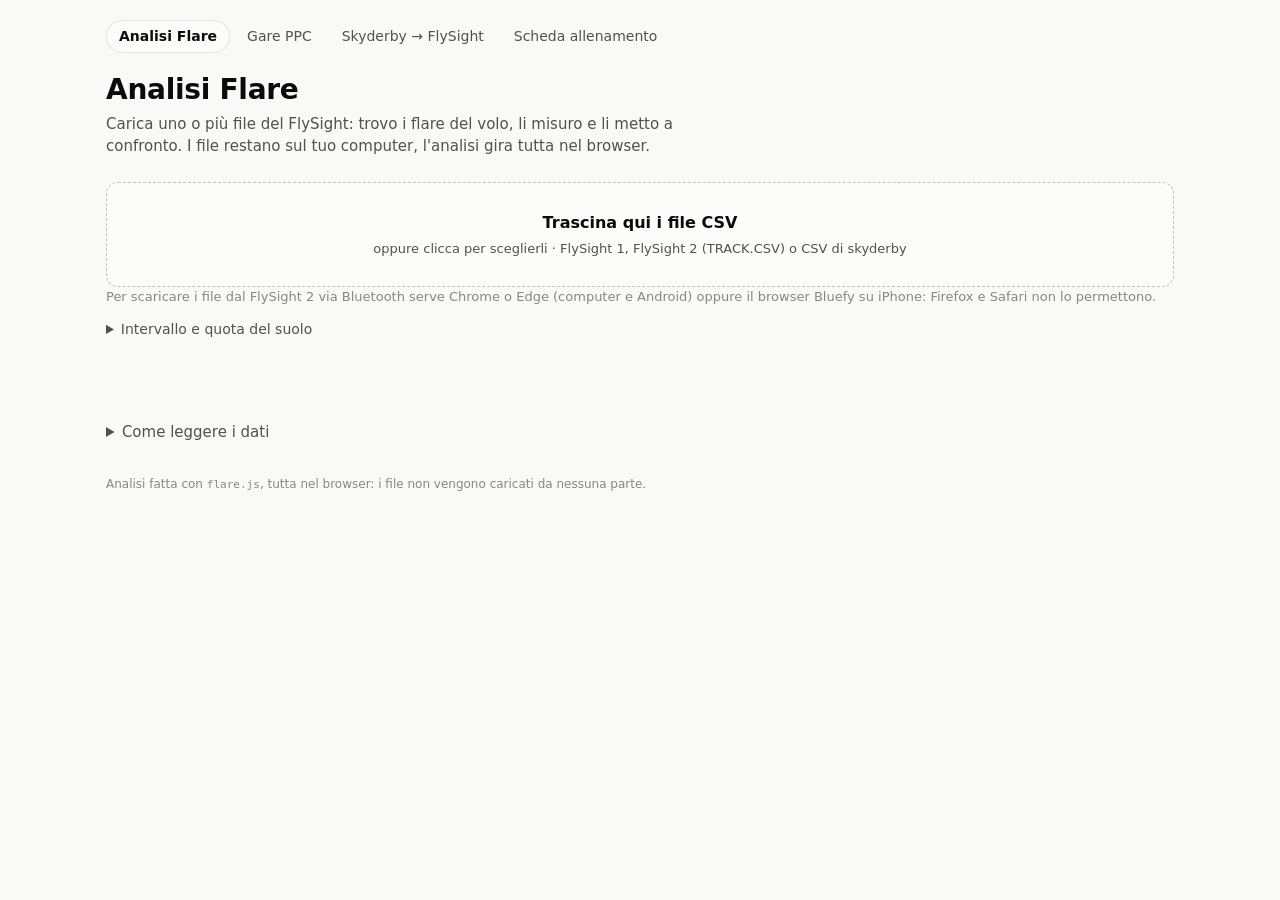
==== commit 6f6531b4: "Analisi Flare: scarica i salti dal FlySight 2 via Bluetooth - flysight-ble.js: client Web Bluetooth " ====
--- a/index.html
+++ b/index.html
@@ -5,8 +5,10 @@
 <meta name="viewport" content="width=device-width, initial-scale=1">
 <title>Analisi Flare</title>
 <meta name="description" content="Analisi del flare da file GPS FlySight di tuta alare, direttamente nel browser.">
-<link rel="stylesheet" href="style.css">
-<script src="flare.js" defer></script>
+<!-- il numero di versione evita che il browser usi un flare.js vecchio con la pagina nuova -->
+<link rel="stylesheet" href="style.css?v=20261119b">
+<script src="flysight-ble.js?v=20261119b" defer></script>
+<script src="flare.js?v=20261119b" defer></script>
 </head>
 <body>
 <main>
@@ -29,6 +31,17 @@
       <span class="drop-title">Trascina qui i file CSV</span>
       <span class="drop-sub">oppure clicca per sceglierli · FlySight 1, FlySight 2 (TRACK.CSV) o CSV di skyderby</span>
     </label>
+
+    <div class="ble" id="ble" hidden>
+      <div class="ble-head">
+        <button type="button" class="primary" id="ble-connect">Collega il FlySight via Bluetooth</button>
+        <span class="ble-status" id="ble-status" role="status" aria-live="polite">Solo FlySight 2: la prima volta mettilo in
+          accoppiamento con un doppio clic sul pulsante (LED verde che pulsa).</span>
+      </div>
+      <div id="ble-sessions"></div>
+    </div>
+    <p class="hint ble-off" id="ble-off" hidden>Per scaricare i file dal FlySight 2 via Bluetooth serve Chrome o Edge
+      (computer e Android) oppure il browser Bluefy su iPhone: Firefox e Safari non lo permettono.</p>
 
     <details class="manual">
       <summary>Intervallo e quota del suolo</summary>
@@ -91,6 +104,12 @@
       <dd>Il rapporto più alto tra portanza e resistenza tra la V max e l'apice, ricavato dall'accelerazione: la parte
         opposta alla velocità è la resistenza, quella perpendicolare la portanza. Il vento costante non cambia
         l'accelerazione ma sposta un po' la direzione della velocità, quindi leggilo come tendenza.</dd>
+      <dt>Bluetooth</dt>
+      <dd>Con un FlySight 2 col firmware ufficiale aggiornato puoi scaricare i salti senza cavo: serve Chrome o Edge
+        (computer e Android) oppure Bluefy su iPhone. La prima volta metti il FlySight in accoppiamento con un doppio clic
+        sul pulsante (LED verde che pulsa), poi premi "Collega": le volte successive basta premere "Collega". I salti sono
+        elencati per giorno con l'ora locale; il collegamento è solo in lettura, sul FlySight non viene scritto né
+        cancellato niente. Tieni la pagina aperta e lo schermo acceso finché lo scaricamento non è finito.</dd>
       <dt>Precisione</dt>
       <dd>Il GPS misura la velocità rispetto al suolo, non all'aria: con vento i numeri cambiano un po'. Con file sotto
         i 5 Hz carichi e rotazioni sono approssimati.</dd>
--- a/style.css
+++ b/style.css
@@ -98,6 +98,23 @@
 
 details > summary { cursor: pointer; color: var(--ink-2); }
 details > summary:hover { color: var(--ink); }
+/* collegamento Bluetooth al FlySight 2 */
+.ble { margin-top: 12px; padding: 14px 16px; background: var(--surface); border: 1px solid var(--border); border-radius: 12px; }
+.ble-head { display: flex; flex-wrap: wrap; align-items: center; gap: 8px 14px; }
+.ble-status { font-size: 13px; color: var(--ink-2); flex: 1 1 260px; }
+.ble-status.error { color: var(--error); }
+.ble-off { margin-top: 10px; }
+button.primary { background: var(--accent); border-color: var(--accent); color: #fff; font-weight: 600; }
+button.primary:hover:not(:disabled) { filter: brightness(1.08); }
+.ble-days { display: grid; grid-template-columns: repeat(auto-fill, minmax(220px, 1fr)); gap: 10px; margin-top: 14px; }
+.ble-day { padding: 10px 12px; background: var(--page); border: 1px solid var(--border); border-radius: 10px; }
+.ble-day-title { margin: 0 0 6px; font-size: 13px; font-weight: 600; color: var(--ink); text-transform: capitalize; }
+.ble-session { display: flex; align-items: center; gap: 10px; padding: 5px 0; font-size: 14px; cursor: pointer; }
+.ble-session input { width: 16px; height: 16px; accent-color: var(--accent); }
+.ble-time { font-variant-numeric: tabular-nums; font-weight: 600; }
+.ble-note { margin-left: auto; font-size: 12px; color: var(--muted); font-variant-numeric: tabular-nums; }
+.ble-actions { display: flex; flex-wrap: wrap; gap: 8px; margin-top: 12px; }
+.ble-actions:empty { display: none; }
 .manual { margin-top: 12px; font-size: 14px; }
 .manual p { color: var(--ink-2); margin: 8px 0; max-width: 70ch; }
 .manual-row { display: flex; flex-wrap: wrap; gap: 12px; align-items: center; }
